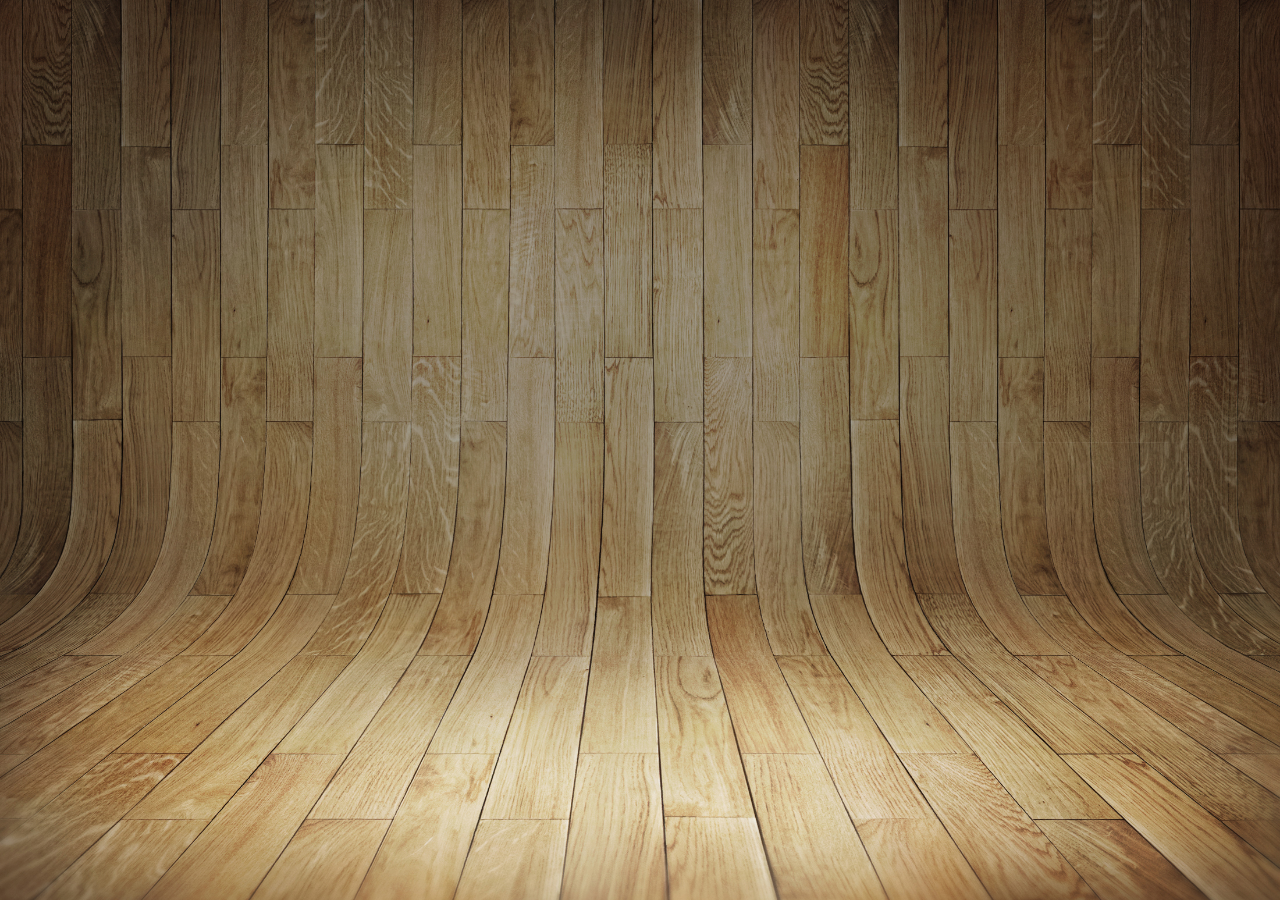
==== index.html @ bac8637b "hm" ====
<!DOCTYPE html>
<html lang="en">
<head>
    <meta charset="UTF-8">
    <meta http-equiv="X-UA-Compatible" content="IE=edge">
    <meta name="viewport" content="width=device-width, initial-scale=1.0">
    <title>Projeto Redes Sociais</title>
    <link rel="shortcut icon" href="favicon.ico" type="image/x-icon">
    <link rel="stylesheet" href="/estilos/style.css">
</head>
<body>
    <main>
        <section id="celular">
            
        </section>
        
        <section id="redes-sociais">

        </section>
    </main>
</body>
</html>
---- estilos/style.css ----
@charset "UTF-8";

* {
    padding: 0px;
    margin: 0px;
}

body {
    height: 100vh;
    width: 100vw;
    background: gray url(/imagens/fundo-madeira.jpg) top right no-repeat fixed;
    background-size: cover;
}

main {
    position: relative;
    height: 100vh;
}

#celular {
    position: absolute;

}
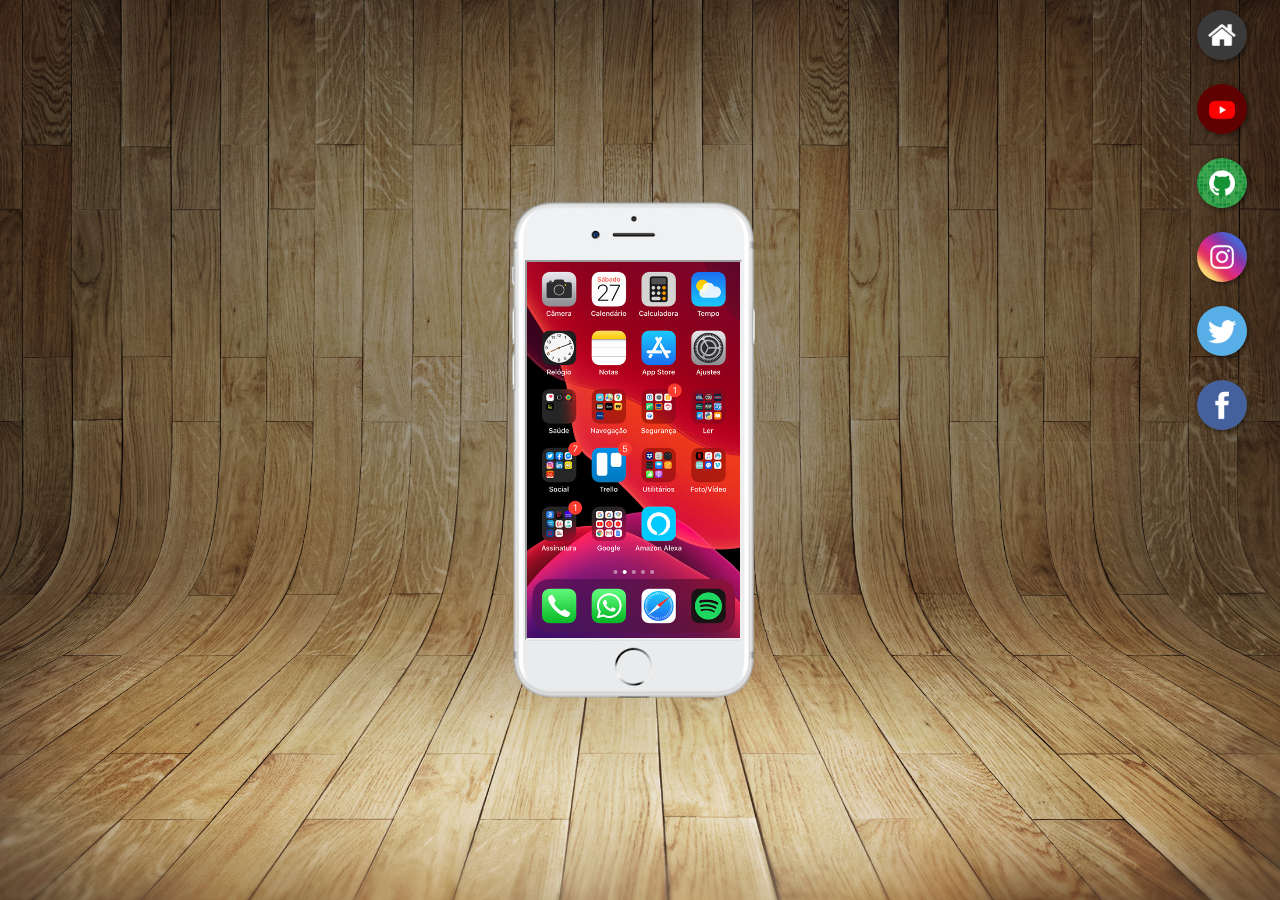
==== commit 9ca32f5c: "botoes" ====
--- a/index.html
+++ b/index.html
@@ -1,21 +1,26 @@
 <!DOCTYPE html>
-<html lang="en">
+<html lang="pt-br">
 <head>
     <meta charset="UTF-8">
     <meta http-equiv="X-UA-Compatible" content="IE=edge">
     <meta name="viewport" content="width=device-width, initial-scale=1.0">
     <title>Projeto Redes Sociais</title>
     <link rel="shortcut icon" href="favicon.ico" type="image/x-icon">
-    <link rel="stylesheet" href="/estilos/style.css">
+    <link rel="stylesheet" href="style.css">
 </head>
 <body>
     <main>
         <section id="celular">
-            
+            <iframe id="home" name="celular" class="home" src="home.html"></iframe>
         </section>
         
         <section id="redes-sociais">
-
+            <a href="#" target="celular"><img src="imagens/logo-home.jpg" alt=""></img></a> <br>
+            <a href="https://www.youtube.com/" target="celular"><img src="imagens/logo-youtube.jpg" alt=""></img></a> <br>
+            <a href="https://github.com/matheusmendesde" target="celular"><img src="imagens/logo-github.jpg" alt=""></img></a> <br>
+            <a href="https://www.instagram.com/mathpng/" target="celular"><img src="imagens/logo-instagram.jpg" alt=""></img></a> <br>
+            <a href="https://twitter.com/norbtz" target="celular"><img src="imagens/logo-twitter.jpg" alt=""></img></a> <br>
+            <a href="https://www.facebook.com/matheussenin12" target="celular"><img src="imagens/logo-facebook.jpg" alt=""></img></a> <br>
         </section>
     </main>
 </body>
--- a/style.css
+++ b/style.css
@@ -0,0 +1,65 @@
+@charset "UTF-8";
+
+* {
+    padding: 0px;
+    margin: 0px;
+}
+
+html, body {
+    height: 100vh;
+    width: 99vw;
+}
+
+body {
+    background: url(imagens/fundo-madeira.jpg) top center no-repeat fixed;
+    background-size: cover;
+}
+
+main {
+    position: relative;
+    height: 100vh;
+}
+
+#celular {
+    position: absolute;
+    top: 50%;
+    left: 50%;
+    transform: translate(-50%, -50%);
+
+    height: 500px;
+    width: 257px;
+    background: url(imagens/frame-iphone.png) center no-repeat fixed;
+    background-size: contain;
+}
+
+#home {
+    position: absolute;
+    top: 50%;
+    left: 50%;
+    transform: translate(-50%, -50%);
+    height: 376px;
+    width: 213px
+}
+
+img, a {
+    margin: 10px;
+    width: 50px;
+    border-radius: 50%;
+}
+
+#redes-sociais img {
+    box-shadow: 2px 2px 5px rgba(0, 0, 0, 0.452);
+    box-sizing: border-box;
+}
+
+#redes-sociais, img, a {
+    text-align: right;
+}
+
+
+#redes-sociais img:hover {
+    border: 1px solid rgba(255, 255, 255, 0.685);
+    transform: translate(-3px, -3px);
+    box-shadow: 5px 5px 10px rgba(0, 0, 0, 0.822);
+    transition: transform .3;
+}